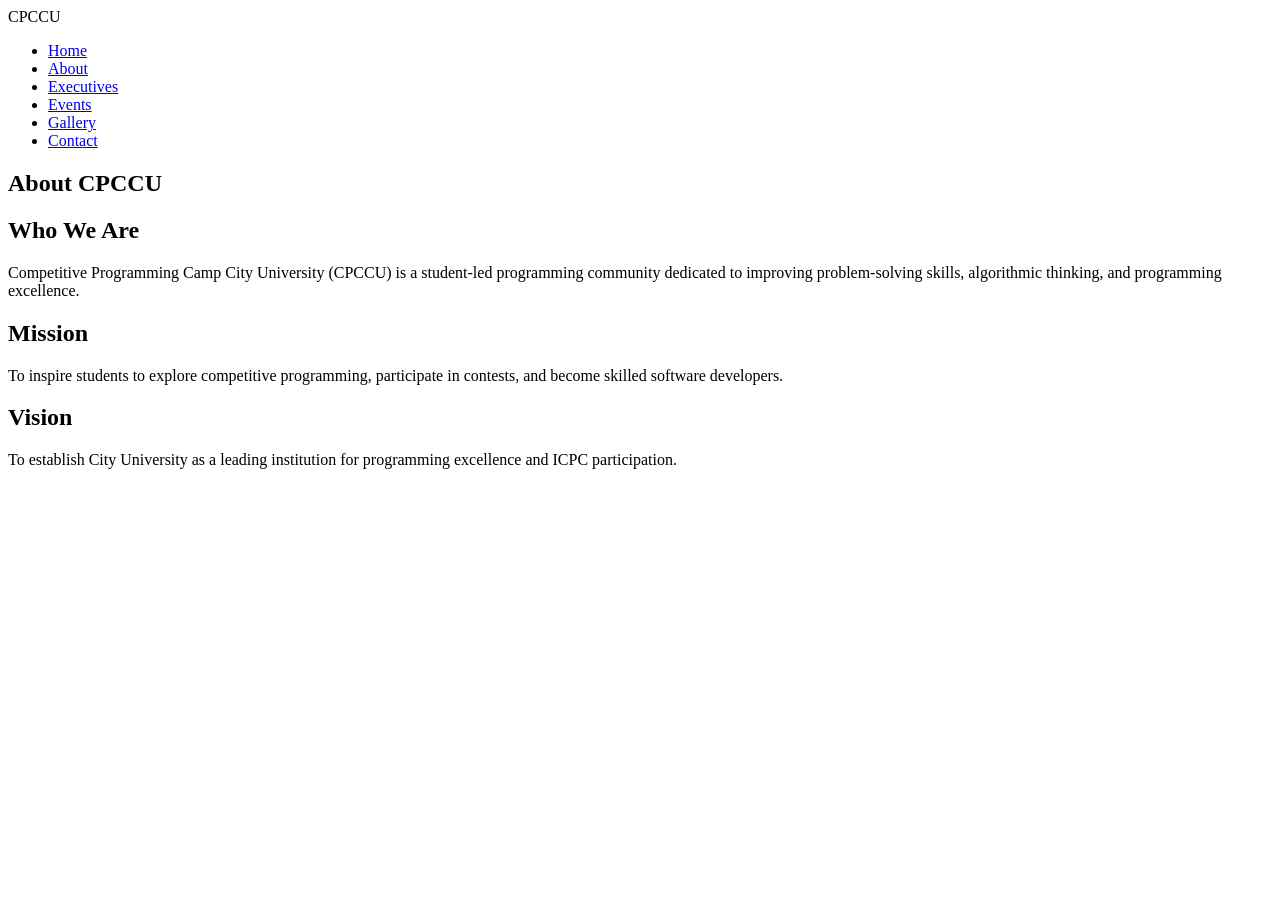
==== about.html @ 0a0abc4e "Add About CPCCU page with content and navigation" ====
<!DOCTYPE html>
<html lang="en">
<head>
<meta charset="UTF-8">
<meta name="viewport" content="width=device-width, initial-scale=1.0">
<title>About CPCCU</title>

<link rel="stylesheet" href="css/style.css">
<link href="https://fonts.googleapis.com/css2?family=Poppins:wght@300;400;500;600;700&display=swap" rel="stylesheet">
</head>
<body>

<nav class="navbar">
<div class="logo">CPCCU</div>

<ul class="nav-links">
<li><a href="index.html">Home</a></li>
<li><a href="about.html">About</a></li>
<li><a href="executives.html">Executives</a></li>
<li><a href="events.html">Events</a></li>
<li><a href="gallery.html">Gallery</a></li>
<li><a href="contact.html">Contact</a></li>
</ul>
</nav>

<section class="page-header">
<h1>About CPCCU</h1>
</section>

<section class="content-section">

<div class="container">

<div class="card">

<h2>Who We Are</h2>

<p>
Competitive Programming Camp City University (CPCCU)
is a student-led programming community dedicated to
improving problem-solving skills, algorithmic thinking,
and programming excellence.
</p>

</div>

<div class="card">

<h2>Mission</h2>

<p>
To inspire students to explore competitive programming,
participate in contests, and become skilled software
developers.
</p>

</div>

<div class="card">

<h2>Vision</h2>

<p>
To establish City University as a leading institution
for programming excellence and ICPC participation.
</p>

</div>

</div>

</section>

</body>
</html>
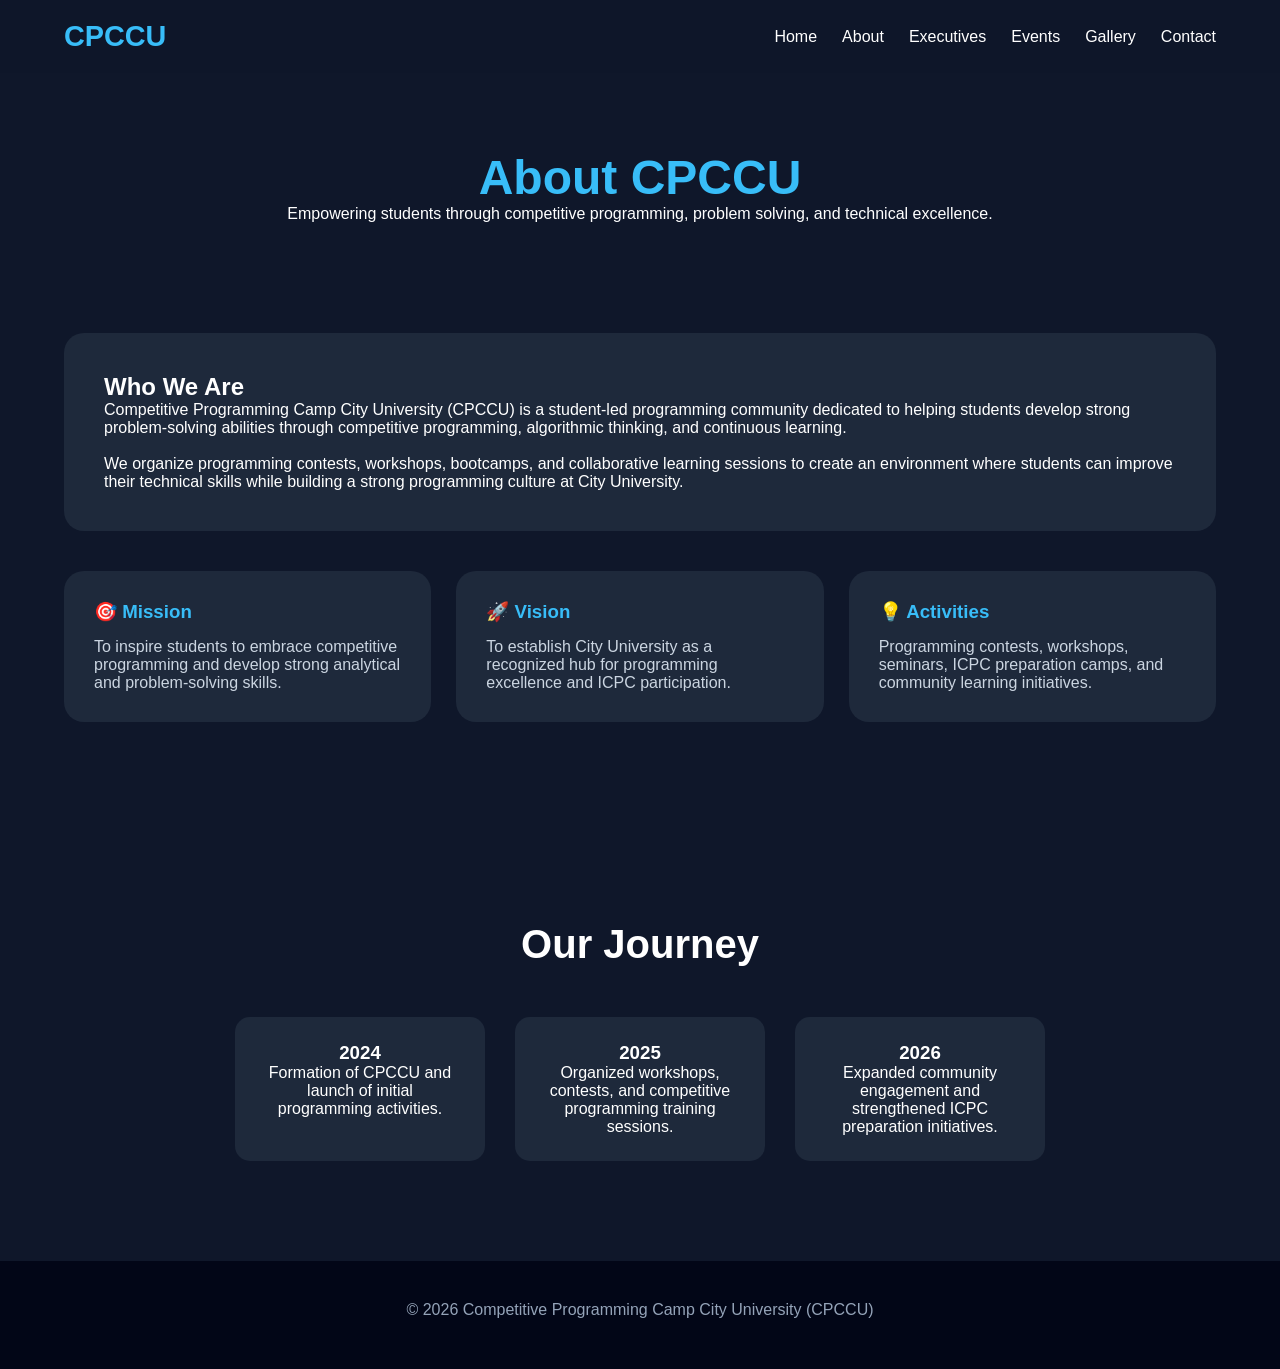
==== commit 195a40c0: "feat(ui): enhance site pages with richer content and styling Expanded About, Contact, Events, Execut" ====
--- a/about.html
+++ b/about.html
@@ -3,15 +3,21 @@
 <head>
 <meta charset="UTF-8">
 <meta name="viewport" content="width=device-width, initial-scale=1.0">
+
 <title>About CPCCU</title>
 
 <link rel="stylesheet" href="css/style.css">
+
 <link href="https://fonts.googleapis.com/css2?family=Poppins:wght@300;400;500;600;700&display=swap" rel="stylesheet">
 </head>
+
 <body>
 
 <nav class="navbar">
-<div class="logo">CPCCU</div>
+
+<div class="logo">
+CPCCU
+</div>
 
 <ul class="nav-links">
 <li><a href="index.html">Home</a></li>
@@ -21,48 +27,112 @@
 <li><a href="gallery.html">Gallery</a></li>
 <li><a href="contact.html">Contact</a></li>
 </ul>
+
 </nav>
 
 <section class="page-header">
+
 <h1>About CPCCU</h1>
+
+<p>
+Empowering students through competitive programming,
+problem solving, and technical excellence.
+</p>
+
 </section>
 
 <section class="content-section">
 
 <div class="container">
 
-<div class="card">
+<div class="about-card">
 
 <h2>Who We Are</h2>
 
 <p>
-Competitive Programming Camp City University (CPCCU)
-is a student-led programming community dedicated to
-improving problem-solving skills, algorithmic thinking,
-and programming excellence.
+Competitive Programming Camp City University (CPCCU) is a student-led programming community dedicated to helping students develop strong problem-solving abilities through competitive programming, algorithmic thinking, and continuous learning.
+</p>
+
+<br>
+
+<p>
+We organize programming contests, workshops, bootcamps, and collaborative learning sessions to create an environment where students can improve their technical skills while building a strong programming culture at City University.
+</p>
+
+</div>
+
+<div class="about-grid">
+
+<div class="card">
+
+<h3>🎯 Mission</h3>
+
+<p>
+To inspire students to embrace competitive programming and develop strong analytical and problem-solving skills.
 </p>
 
 </div>
 
 <div class="card">
 
-<h2>Mission</h2>
+<h3>🚀 Vision</h3>
 
 <p>
-To inspire students to explore competitive programming,
-participate in contests, and become skilled software
-developers.
+To establish City University as a recognized hub for programming excellence and ICPC participation.
 </p>
 
 </div>
 
 <div class="card">
 
-<h2>Vision</h2>
+<h3>💡 Activities</h3>
 
 <p>
-To establish City University as a leading institution
-for programming excellence and ICPC participation.
+Programming contests, workshops, seminars, ICPC preparation camps, and community learning initiatives.
+</p>
+
+</div>
+
+</div>
+
+</div>
+
+</section>
+
+<section class="timeline">
+
+<h2 class="section-title">
+Our Journey
+</h2>
+
+<div class="timeline-container">
+
+<div class="timeline-item">
+
+<h3>2024</h3>
+
+<p>
+Formation of CPCCU and launch of initial programming activities.
+</p>
+
+</div>
+
+<div class="timeline-item">
+
+<h3>2025</h3>
+
+<p>
+Organized workshops, contests, and competitive programming training sessions.
+</p>
+
+</div>
+
+<div class="timeline-item">
+
+<h3>2026</h3>
+
+<p>
+Expanded community engagement and strengthened ICPC preparation initiatives.
 </p>
 
 </div>
@@ -71,5 +141,13 @@
 
 </section>
 
+<footer>
+
+<p>
+© 2026 Competitive Programming Camp City University (CPCCU)
+</p>
+
+</footer>
+
 </body>
 </html>
--- a/css/style.css
+++ b/css/style.css
@@ -0,0 +1,621 @@
+*{
+margin:0;
+padding:0;
+box-sizing:border-box;
+}
+
+html{
+scroll-behavior:smooth;
+}
+
+body{
+font-family:'Poppins',sans-serif;
+background:#0f172a;
+color:#fff;
+}
+
+a{
+text-decoration:none;
+}
+
+.container{
+width:90%;
+max-width:1200px;
+margin:auto;
+}
+
+.navbar{
+position:fixed;
+top:0;
+left:0;
+width:100%;
+padding:20px 5%;
+display:flex;
+justify-content:space-between;
+align-items:center;
+background:rgba(15,23,42,.95);
+backdrop-filter:blur(10px);
+z-index:1000;
+}
+
+.logo{
+font-size:1.8rem;
+font-weight:700;
+color:#38bdf8;
+}
+
+.nav-links{
+display:flex;
+gap:25px;
+list-style:none;
+}
+
+.nav-links a{
+color:white;
+transition:.3s;
+}
+
+.nav-links a:hover{
+color:#38bdf8;
+}
+
+.btn-primary{
+background:#38bdf8;
+color:#000;
+padding:12px 24px;
+border-radius:10px;
+font-weight:600;
+display:inline-block;
+}
+
+.btn-secondary{
+border:2px solid #38bdf8;
+padding:12px 24px;
+border-radius:10px;
+color:#38bdf8;
+display:inline-block;
+}
+
+.hero{
+min-height:100vh;
+display:flex;
+justify-content:center;
+align-items:center;
+text-align:center;
+padding:100px 20px;
+background:linear-gradient(
+rgba(15,23,42,.8),
+rgba(15,23,42,.8)
+),
+url("https://images.unsplash.com/photo-1515879218367-8466d910aaa4?w=1600");
+background-size:cover;
+background-position:center;
+}
+
+.hero-content{
+max-width:800px;
+}
+
+.hero h1{
+font-size:4rem;
+margin-bottom:20px;
+}
+
+.hero span{
+display:block;
+color:#38bdf8;
+}
+
+.hero p{
+font-size:1.2rem;
+margin-bottom:30px;
+color:#cbd5e1;
+}
+
+.hero-buttons{
+display:flex;
+justify-content:center;
+gap:20px;
+flex-wrap:wrap;
+}
+
+.stats{
+padding:80px 0;
+}
+
+.stats .container{
+display:grid;
+grid-template-columns:repeat(auto-fit,minmax(220px,1fr));
+gap:25px;
+}
+
+.stat-card{
+background:#1e293b;
+padding:30px;
+text-align:center;
+border-radius:20px;
+}
+
+.stat-card h2{
+color:#38bdf8;
+font-size:2rem;
+margin-bottom:10px;
+}
+
+.section-title{
+text-align:center;
+font-size:2.5rem;
+margin-bottom:50px;
+}
+
+.activities,
+.events-preview{
+padding:100px 0;
+}
+
+.cards{
+display:grid;
+grid-template-columns:repeat(auto-fit,minmax(300px,1fr));
+gap:25px;
+}
+
+.card{
+background:#1e293b;
+padding:30px;
+border-radius:20px;
+transition:.3s;
+
+}
+
+.card:hover{
+transform:translateY(-10px);
+}
+
+.card h3{
+color:#38bdf8;
+margin-bottom:15px;
+}
+
+.card p{
+color:#cbd5e1;
+}
+
+.cta{
+padding:120px 20px;
+text-align:center;
+background:#111827;
+}
+
+.cta h2{
+font-size:2.5rem;
+margin-bottom:20px;
+}
+
+.cta p{
+margin-bottom:30px;
+color:#cbd5e1;
+}
+
+footer{
+text-align:center;
+padding:40px;
+background:#020617;
+color:#94a3b8;
+}
+
+footer p{
+margin-bottom:10px;
+}
+
+@media(max-width:900px){
+
+.nav-links{
+display:none;
+}
+
+.hero h1{
+font-size:2.5rem;
+}
+
+.hero-buttons{
+flex-direction:column;
+align-items:center;
+}
+
+.section-title{
+font-size:2rem;
+}
+
+.cta h2{
+font-size:2rem;
+}
+
+}
+.page-header{
+padding-top:150px;
+padding-bottom:60px;
+text-align:center;
+}
+
+.page-header h1{
+font-size:3rem;
+color:#38bdf8;
+}
+
+.content-section{
+padding:50px 0 100px;
+}
+
+.executive-grid{
+display:grid;
+grid-template-columns:repeat(auto-fit,minmax(280px,1fr));
+gap:30px;
+}
+
+.profile-img{
+width:150px;
+height:150px;
+border-radius:50%;
+display:block;
+margin:auto;
+margin-bottom:20px;
+}
+
+.gallery-grid{
+width:90%;
+margin:auto;
+display:grid;
+grid-template-columns:repeat(auto-fit,minmax(300px,1fr));
+gap:20px;
+}
+
+.gallery-grid img{
+width:100%;
+height:250px;
+object-fit:cover;
+border-radius:20px;
+transition:.3s;
+}
+
+.gallery-grid img:hover{
+transform:scale(1.03);
+}
+
+.contact-form{
+max-width:700px;
+margin:auto;
+display:flex;
+flex-direction:column;
+gap:20px;
+}
+
+.contact-form input,
+.contact-form textarea{
+padding:15px;
+border:none;
+border-radius:10px;
+font-size:1rem;
+background:#1e293b;
+color:white;
+}
+
+.contact-form button{
+border:none;
+cursor:pointer;
+}
+
+.nav-links a.active{
+color:#38bdf8;
+}
+
+.executive-grid{
+display:grid;
+grid-template-columns:repeat(auto-fit,minmax(300px,1fr));
+gap:30px;
+}
+
+.executive-card{
+background:#1e293b;
+padding:30px;
+border-radius:20px;
+text-align:center;
+transition:.3s;
+}
+
+.executive-card:hover{
+transform:translateY(-8px);
+}
+
+.executive-card img{
+width:140px;
+height:140px;
+border-radius:50%;
+object-fit:cover;
+margin-bottom:20px;
+border:4px solid #38bdf8;
+}
+
+.role{
+color:#38bdf8;
+font-weight:600;
+margin-bottom:15px;
+}
+
+.join-team{
+padding:100px 20px;
+text-align:center;
+background:#111827;
+}
+
+.join-team h2{
+margin-bottom:20px;
+font-size:2.5rem;
+}
+
+.join-team p{
+margin-bottom:30px;
+color:#cbd5e1;
+}
+.about-grid,
+.events-grid{
+    display:grid;
+    grid-template-columns:repeat(auto-fit,minmax(300px,1fr));
+    gap:25px;
+}
+
+.about-card{
+    background:#1e293b;
+    padding:40px;
+    border-radius:20px;
+    margin-bottom:40px;
+}
+
+.timeline{
+    padding:100px 0;
+}
+
+.timeline-container{
+    display:flex;
+    justify-content:center;
+    gap:30px;
+    flex-wrap:wrap;
+}
+
+.timeline-item{
+    background:#1e293b;
+    padding:25px;
+    border-radius:15px;
+    width:250px;
+    text-align:center;
+}
+
+.featured-event{
+    width:90%;
+    max-width:1100px;
+    margin:auto;
+    background:#1e293b;
+    border-radius:25px;
+    padding:50px;
+    margin-bottom:60px;
+}
+
+.event-tag{
+    background:#38bdf8;
+    color:#000;
+    padding:8px 15px;
+    border-radius:20px;
+    font-weight:600;
+}
+
+.badge{
+    display:inline-block;
+    margin-bottom:15px;
+    padding:6px 12px;
+    border-radius:20px;
+    font-size:.8rem;
+    font-weight:600;
+}
+
+.workshop{
+    background:#22c55e;
+    color:#000;
+}
+
+.contest{
+    background:#f59e0b;
+    color:#000;
+}
+
+.bootcamp{
+    background:#38bdf8;
+    color:#000;
+}
+.gallery-section{
+padding:40px 0 80px;
+}
+
+.gallery-grid{
+width:90%;
+max-width:1200px;
+margin:auto;
+
+display:grid;
+grid-template-columns:repeat(auto-fit,minmax(300px,1fr));
+
+gap:20px;
+}
+
+.gallery-grid img{
+
+width:100%;
+height:250px;
+
+object-fit:cover;
+
+border-radius:20px;
+
+transition:.4s;
+cursor:pointer;
+}
+
+.gallery-grid img:hover{
+
+transform:scale(1.05);
+
+box-shadow:0 15px 30px rgba(0,0,0,.3);
+}
+.contact-grid{
+display:grid;
+grid-template-columns:repeat(auto-fit,minmax(250px,1fr));
+gap:25px;
+}
+
+.contact-form{
+max-width:700px;
+margin:auto;
+
+display:flex;
+flex-direction:column;
+gap:20px;
+}
+
+.contact-form input,
+.contact-form textarea{
+
+padding:16px;
+
+border:none;
+
+border-radius:10px;
+
+background:#1e293b;
+
+color:white;
+
+font-size:1rem;
+}
+
+.contact-form button{
+border:none;
+cursor:pointer;
+}
+
+.social-section{
+padding:80px 20px;
+text-align:center;
+}
+
+.social-links{
+display:flex;
+justify-content:center;
+gap:20px;
+flex-wrap:wrap;
+}
+
+.social-links a{
+
+background:#1e293b;
+
+padding:12px 25px;
+
+border-radius:10px;
+
+color:white;
+
+transition:.3s;
+}
+
+.social-links a:hover{
+background:#38bdf8;
+color:black;
+}
+
+.map-section{
+padding:80px 20px;
+}
+
+.map-placeholder{
+
+max-width:1000px;
+
+margin:auto;
+
+padding:80px;
+
+background:#1e293b;
+
+border-radius:20px;
+
+text-align:center;
+}
+.featured-event-home{
+padding:100px 20px;
+}
+
+.featured-box{
+
+background:#1e293b;
+
+padding:50px;
+
+border-radius:25px;
+
+text-align:center;
+}
+
+.testimonials{
+padding:100px 20px;
+}
+
+.join-section{
+
+padding:120px 20px;
+
+text-align:center;
+
+background:#111827;
+}
+
+.join-section h2{
+font-size:2.5rem;
+margin-bottom:20px;
+}
+
+.join-section p{
+max-width:700px;
+margin:auto;
+margin-bottom:30px;
+color:#cbd5e1;
+}
+
+.footer-content{
+
+display:grid;
+
+grid-template-columns:
+repeat(auto-fit,minmax(250px,1fr));
+
+gap:30px;
+
+width:90%;
+
+max-width:1200px;
+
+margin:auto;
+
+text-align:left;
+}
+
+.footer-content h3{
+margin-bottom:15px;
+color:#38bdf8;
+}
+
+.footer-content a{
+color:#cbd5e1;
+}
+
+.copyright{
+margin-top:30px;
+text-align:center;
+}
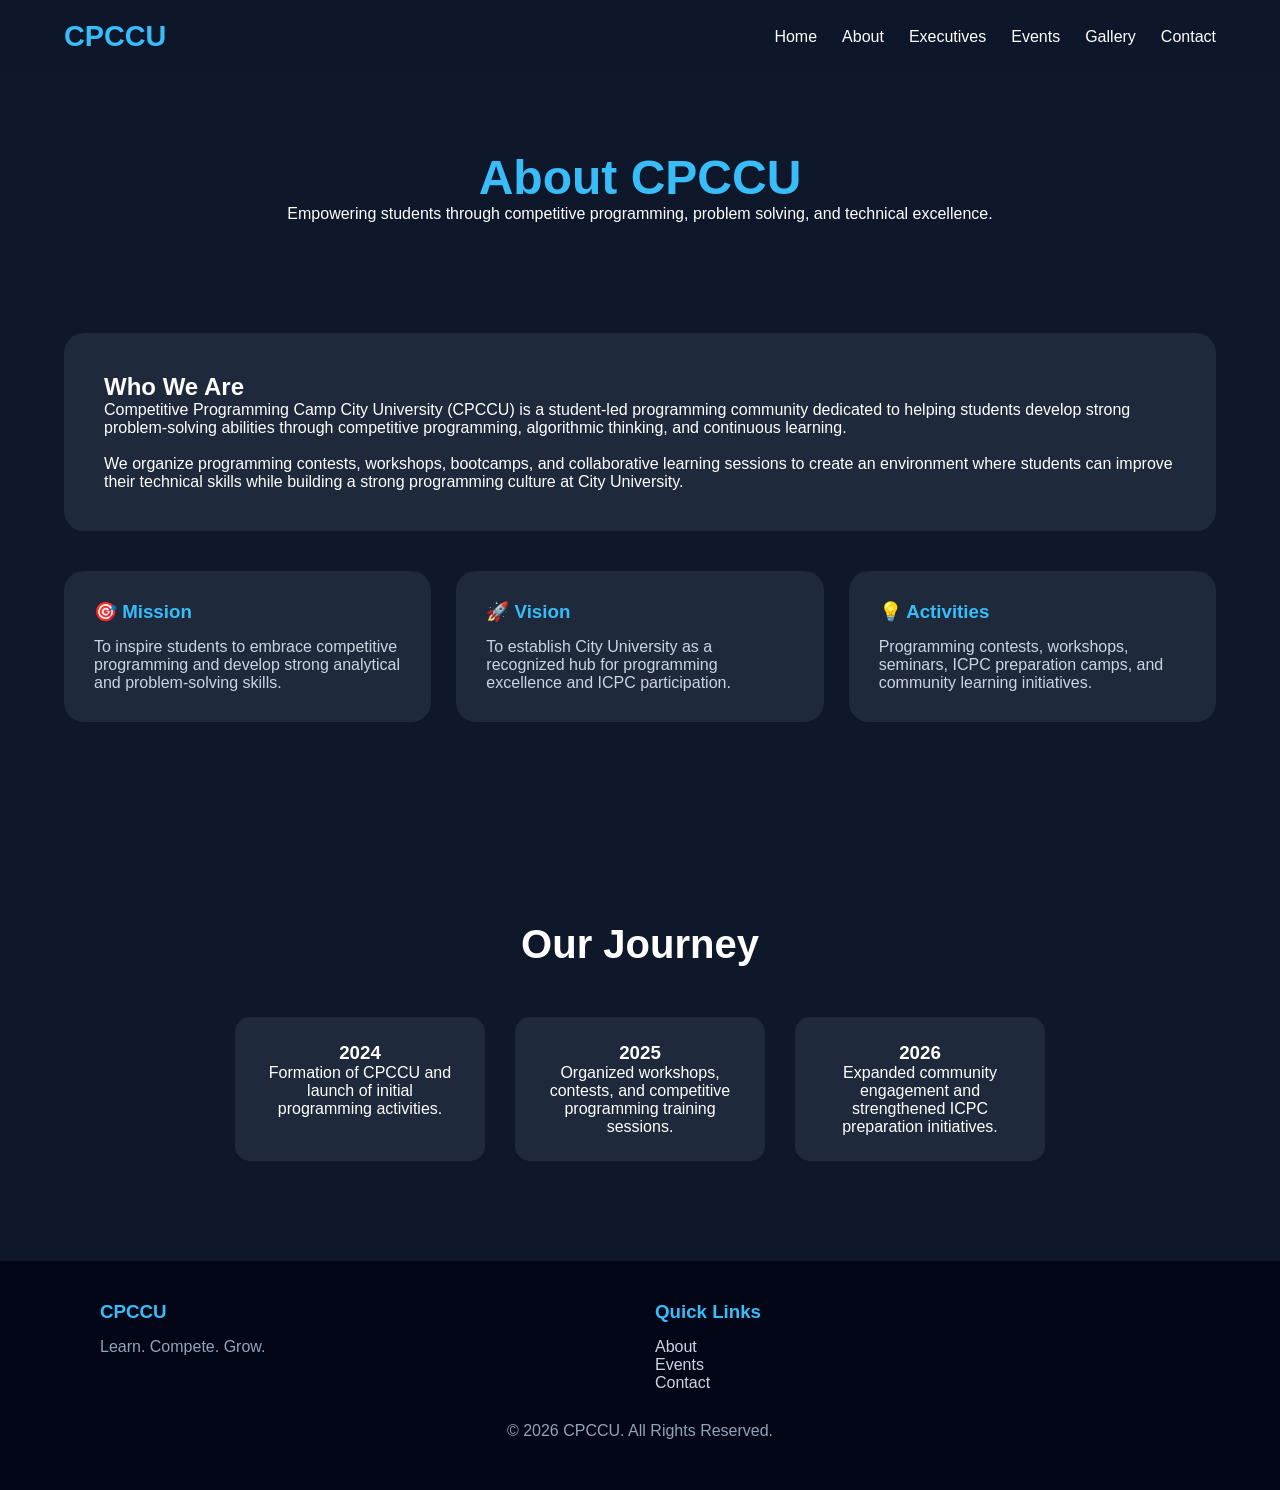
==== commit 0625a90c: "feat(ui): enhance pages with unified footer and gallery images Update site pages with a richer share" ====
--- a/about.html
+++ b/about.html
@@ -143,8 +143,32 @@
 
 <footer>
 
+<div class="footer-content">
+
+<div>
+
+<h3>CPCCU</h3>
+
 <p>
-© 2026 Competitive Programming Camp City University (CPCCU)
+Learn. Compete. Grow.
+</p>
+
+</div>
+
+<div class="footer-links">
+
+<h3>Quick Links</h3>
+
+<a href="about.html">About</a>
+<a href="events.html">Events</a>
+<a href="contact.html">Contact</a>
+
+</div>
+
+</div>
+
+<p class="copyright">
+© 2026 CPCCU. All Rights Reserved.
 </p>
 
 </footer>
--- a/css/style.css
+++ b/css/style.css
@@ -402,9 +402,13 @@
 .event-tag{
     background:#38bdf8;
     color:#000;
-    padding:8px 15px;
+    display:inline-block;
+    margin-bottom:15px;    
+    padding:10px 16px;
     border-radius:20px;
     font-weight:600;
+    
+    
 }
 
 .badge{
@@ -613,6 +617,7 @@
 
 .footer-content a{
 color:#cbd5e1;
+display:flex;
 }
 
 .copyright{
